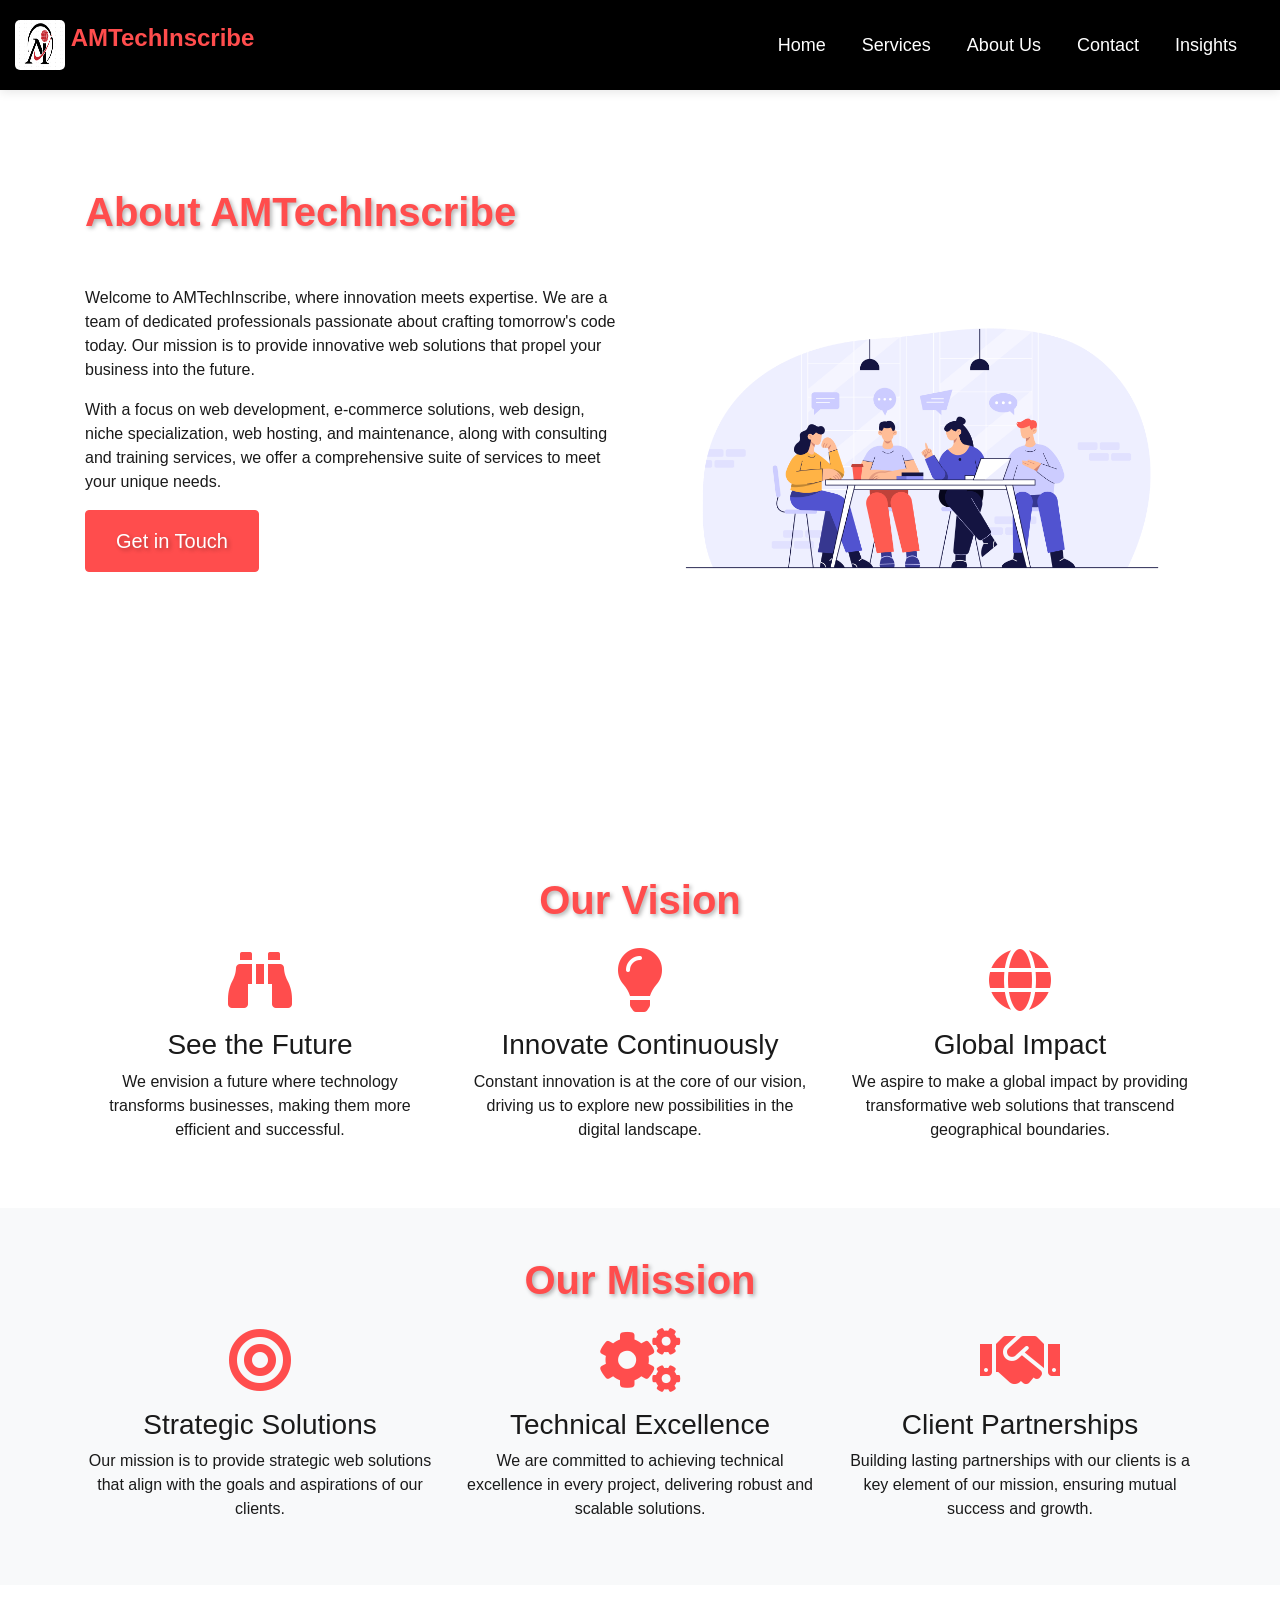
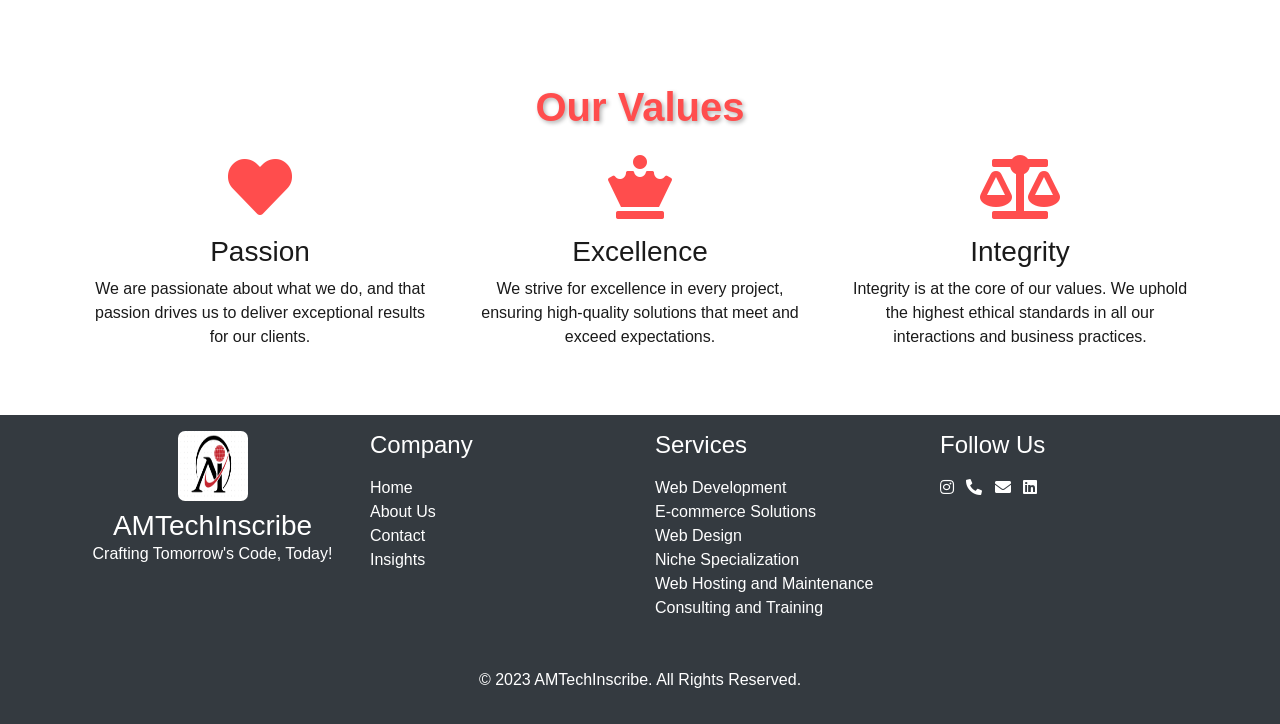
==== about.html @ 1939c59a "Add files via upload" ====
<!DOCTYPE html>
<html lang="en">
<head>
  <meta charset="UTF-8">
  <meta name="viewport" content="width=device-width, initial-scale=1.0">
  <title>About AMTechInscribe</title>
  <link rel="stylesheet" href="https://stackpath.bootstrapcdn.com/bootstrap/4.5.2/css/bootstrap.min.css">
  <link rel="stylesheet" href="https://cdnjs.cloudflare.com/ajax/libs/font-awesome/5.15.3/css/all.min.css">
  <link rel="icon" type="image/png" sizes="56x56" href="ppapm.png">
  <link rel="stylesheet" href="styles.css"> <!-- Add your custom styles here -->
    <style>
    body {
      font-family: 'Roboto', sans-serif;
      background-color: #fff;
      color: #1a1a1a;
      margin: 0;
      padding: 0;
    }

    section {
      padding: 50px 0;
    }

    .navbar {
      background-color: #000 !important;
      padding: 15px;
      transition: background-color 0.5s;
      box-shadow: 0px 2px 10px rgba(0, 0, 0, 0.1);
    }

    .navbar a {
      color: #ff4d4d !important;
      transition: color 0.5s;
    }

    .navbar a:hover {
      color: #ff9999 !important;
    }

    .navbar-toggler-icon {
      background-color: #ff4d4d;
    }

    .navbar-toggler {
      border-color: #ff4d4d;
    }

    .navbar-toggler:hover {
      background-color: #ff9999;
    }

    .navbar-brand {
      color: #ff4d4d !important;
      font-size: 24px;
      font-weight: bold;
      text-shadow: 2px 2px 4px rgba(0, 0, 0, 0.3);
    }

    .navbar-nav {
      margin-left: auto;
    }

    .navbar-nav .nav-item {
      margin-right: 20px;
    }

    .navbar-nav .nav-link {
      color: #fff !important;
      font-size: 18px;
      transition: color 0.5s;
    }

    .navbar-nav .nav-link:hover {
      color: #ff9999 !important;
      background-color: blue !important;
    }

    .jumbotron {
      background-color: #fff;
      padding: 50px;
      border-radius: 10px;
      box-shadow: 0px 4px 20px rgba(0, 0, 0, 0.1);
    }

    .jumbotron h1 {
      font-size: 4em;
      font-weight: bold;
      color: #1a1a1a;
      text-shadow: 4px 4px 6px rgba(0, 0, 0, 0.1);
    }

    .lead {
      font-size: 1.8em;
      margin-bottom: 30px;
    }

    .btn-primary {
      background-color: #ff4d4d;
      border-color: #ff4d4d;
      font-size: 20px;
      padding: 15px 30px;
      text-shadow: 2px 2px 4px rgba(0, 0, 0, 0.3);
    }

    .points h2 {
      color: #ff4d4d;
      font-size: 2.5em;
      margin-bottom: 20px;
    }

    .points li {
      font-size: 1.5em;
      margin-bottom: 15px;
      list-style-type: none;
      position: relative;
    }

    .points li:before {
      content: '\2022';
      color: #ff4d4d;
      font-size: 24px;
      display: flex;
      width: 1em;
      margin-left: -1em;
      position: absolute;
    }

    /* Custom Styles for Featured Services Section */
#featured-services {
  padding: 50px 0;
}

.section-heading {
  font-size: 2.5em;
  font-weight: bold;
  color: #ff4d4d;
  margin-bottom: 50px;
  text-shadow: 2px 2px 4px rgba(0, 0, 0, 0.3);
}

.feature-section {
  padding: 30px;
  border-radius: 10px;
  box-shadow: 0px 4px 20px rgba(0, 0, 0, 0.1);
}

.feature-icon {
  font-size: 3em;
  color: #ff4d4d;
  margin-bottom: 20px;
  text-shadow: 2px 2px 4px rgba(0, 0, 0, 0.3);
}

.feature-title {
  font-size: 2em;
  font-weight: bold;
  color:black;
  margin-bottom: 20px;
}
.col-md-4{
  border-color: gray !important;
}
.feature-description {
  font-size: 1.5em;
  margin-bottom: 30px;
}


    .additional-section {
      display: flex;
      align-items: center;
      text-align: center;
      background-color: #fff;
      color: #1a1a1a;
      padding: 50px 0;
      border-bottom: 1px solid #ddd;
      position: relative;
      box-shadow: 0px 4px 20px rgba(0, 0, 0, 0.1);
    }

    .additional-section i {
      font-size: 5em;
      color: #ff4d4d;
      margin-bottom: 20px;
      text-shadow: 4px 4px 6px rgba(0, 0, 0, 0.3);
    }

    .additional-title {
      font-size: 2.5em;
      font-weight: bold;
      color: #ff4d4d;
      margin-bottom: 30px;
    }

    .additional-content {
      font-size: 1.5em;
      margin-bottom: 30px;
    }

    .btn-secondary {
      background-color: #ff4d4d;
      border-color: #ff4d4d;
      font-size: 20px;
      padding: 15px 30px;
      text-shadow: 2px 2px 4px rgba(0, 0, 0, 0.3);
    }

    /* Footer Section */
    footer {
      background-color: #000;
      color: #fff;
      text-align: center;
      padding: 15px 0;
    }

    @media (max-width: 768px) {
      /* Add your responsive styles here if needed */
      .navbar-nav {
        margin-top: 10px;
      }

      .navbar-nav .nav-item {
        margin: 0 10px;
      }

      .jumbotron {
        padding: 30px;
      }

      .display-4 {
        font-size: 3em;
      }

      .lead {
        font-size: 1.5em;
        margin-bottom: 20px;
      }

      .btn-primary {
        font-size: 18px;
        padding: 10px 20px;
      }

      .points h2 {
        font-size: 2em;
      }

      .points li {
        font-size: 1.2em;
        margin-bottom: 10px;
      }

      .feature-icon {
        font-size: 2em;
      }

      .feature-title {
        font-size: 1.5em;
        margin-bottom: 10px;
      }

      .feature-description {
        font-size: 1.2em;
        margin-bottom: 20px;
      }

      .additional-section {
        flex-direction: column-reverse;
      }

      .additional-section img {
        margin-bottom: 20px;
        margin-right: 0;
      }

      .additional-title {
        font-size: 2em;
        margin-bottom: 20px;
      }

      .additional-content {
        font-size: 1.2em;
        margin-bottom: 20px;
      }


      
    }
  /* Nested List Styles */
  .nested-list {
    display: none;
    list-style: none;
    padding: 0;
    margin: 0;
    background-color: #343a40; /* Match the background color with the parent list */
    box-shadow: 0 2px 4px rgba(0, 0, 0, 0.1);
    position: absolute;
    z-index: 1;
    width: max-content; /* Adjust the width as needed */
    border-radius: 4px; /* Add rounded corners for a more attractive look */
  }

  /* Show the nested list when its parent is hovered or focused */
  .nav-item:hover .nested-list,
  .nav-item:focus-within .nested-list {
    display: block;
  }

  /* Style for each nested list item */
  .nested-list li {
    padding: 8px 16px;
  }

  /* Change the text color of nested list items */
  .nested-list a {
    color: white; /* Match the text color with the parent list */
    text-decoration: none;
    display: block;
    transition: color 0.3s; /* Smooth color transition on hover */
  }

  /* Change the hover color for nested list items */
  .nested-list a:hover {
    background-color: blue; /* Adjust hover background color as needed */
    color: white; /* Change text color on hover */
  }

  /* Add space between nested items */
  .nested-list li + li {
    margin-top: 5px; /* Adjust the margin as needed */
  }
 @media (max-width: 767px) {
    .choose-commitment .points {
      display: block; /* Display points one by one in a new line */
      margin-bottom: 10px; /* Add space between points for better readability */
    }
  }
  
 
  </style>
</head>
<body>

  <!-- Navigation Bar -->
  <nav class="navbar navbar-expand-lg navbar-dark">
    <a class="navbar-brand" href="#">
      <img src="ppapm.png" alt="AMTechInscribe Logo" width="50" height="50" style="border-radius: 5px;" class="d-inline-block align-top">
      AMTechInscribe
    </a>
    <!-- Add the responsive navigation button here -->
    <button class="navbar-toggler" type="button" data-toggle="collapse" data-target="#navbarNav" aria-controls="navbarNav" aria-expanded="false" aria-label="Toggle navigation">
      <span class="navbar-toggler-icon"></span>
    </button>
    <div class="collapse navbar-collapse" id="navbarNav">
      <ul class="navbar-nav">
        <li class="nav-item active">
          <a class="nav-link" href="index.html">Home</a>
        </li>
        <li class="nav-item">
          <a class="nav-link" href="#services">Services</a>
          <ul class="nested-list">
            <li><a href="webdev.html">Web Development</a></li>
            <li><a href="ecomm.html">E-commerce Solutions</a></li>
            <li><a href="webdesign.html">Web Design</a></li>
            <li><a href="niche.html">Niche Specialization</a></li>
            <li><a href="host.html">Web Hosting and Maintenance</a></li>
            <li><a href="train.html">Consulting and Training</a></li>
          </ul>
        </li>
        <li class="nav-item">
          <a class="nav-link" href="about.html">About Us</a>
        </li>
        <li class="nav-item">
         <a class="nav-link" href="mailto:amtechinscribe@gmail.com">Contact</a>
        </li>
        <li class="nav-item">
          <a class="nav-link" href="insight.html">Insights</a>
        </li>
      </ul>
    </div>
  </nav>

  <!-- About Us Section -->
  <section id="about" class="container mt-5">
    <div class="row">
      <div class="col-md-6">
        <h2 class="section-heading">About AMTechInscribe</h2>
        <p>
          Welcome to AMTechInscribe, where innovation meets expertise. We are a team of dedicated professionals
          passionate about crafting tomorrow's code today. Our mission is to provide innovative web solutions that
          propel your business into the future.
        </p>
        <p>
          With a focus on web development, e-commerce solutions, web design, niche specialization, web hosting, and
          maintenance, along with consulting and training services, we offer a comprehensive suite of services to
          meet your unique needs.
        </p>
        <a href="#contact" class="btn btn-primary">Get in Touch</a>
      </div>

      <div class="col-md-6 text-center">
        <!-- Add attractive icons here instead of images -->
       <img src="abt.png" alt="About AMTechInscribe" class="img-fluid" style="max-width: 100%; height: 100%;">
      </div>
    </div>
  </section>

  <!-- Vision Section -->
  <section id="vision" class="container mt-5">
    <h2 class="section-heading text-center mb-4">Our Vision</h2>
    <div class="row">
      <div class="col-md-4 text-center">
        <i class="fas fa-binoculars fa-4x mb-3" style="color: #ff4d4d;"></i>
        <h3>See the Future</h3>
        <p>We envision a future where technology transforms businesses, making them more efficient and successful.</p>
      </div>
      <div class="col-md-4 text-center">
        <i class="fas fa-lightbulb fa-4x mb-3" style="color: #ff4d4d;"></i>
        <h3>Innovate Continuously</h3>
        <p>Constant innovation is at the core of our vision, driving us to explore new possibilities in the digital landscape.</p>
      </div>
      <div class="col-md-4 text-center">
        <i class="fas fa-globe fa-4x mb-3" style="color: #ff4d4d;"></i>
        <h3>Global Impact</h3>
        <p>We aspire to make a global impact by providing transformative web solutions that transcend geographical boundaries.</p>
      </div>
    </div>
  </section>

  <!-- Mission Section -->
  <section id="mission" class="bg-light py-5">
    <div class="container">
      <h2 class="section-heading text-center mb-4">Our Mission</h2>
      <div class="row">
        <div class="col-md-4 text-center">
          <i class="fas fa-bullseye fa-4x mb-3" style="color: #ff4d4d;"></i>
          <h3>Strategic Solutions</h3>
          <p>Our mission is to provide strategic web solutions that align with the goals and aspirations of our clients.</p>
        </div>
        <div class="col-md-4 text-center">
          <i class="fas fa-cogs fa-4x mb-3" style="color: #ff4d4d;"></i>
          <h3>Technical Excellence</h3>
          <p>We are committed to achieving technical excellence in every project, delivering robust and scalable solutions.</p>
        </div>
        <div class="col-md-4 text-center">
          <i class="fas fa-handshake fa-4x mb-3" style="color: #ff4d4d;"></i>
          <h3>Client Partnerships</h3>
          <p>Building lasting partnerships with our clients is a key element of our mission, ensuring mutual success and growth.</p>
        </div>
      </div>
    </div>
  </section>

  <!-- Values Section -->
  <section id="values" class="container mt-5">
    <h2 class="section-heading text-center mb-4">Our Values</h2>
    <div class="row">
      <div class="col-md-4 text-center">
        <i class="fas fa-heart fa-4x mb-3" style="color: #ff4d4d;"></i>
        <h3>Passion</h3>
        <p>We are passionate about what we do, and that passion drives us to deliver exceptional results for our clients.</p>
      </div>
      <div class="col-md-4 text-center">
        <i class="fas fa-chess-queen fa-4x mb-3" style="color: #ff4d4d;"></i>
        <h3>Excellence</h3>
        <p>We strive for excellence in every project, ensuring high-quality solutions that meet and exceed expectations.</p>
      </div>
      <div class="col-md-4 text-center">
        <i class="fas fa-balance-scale fa-4x mb-3" style="color: #ff4d4d;"></i>
        <h3>Integrity</h3>
        <p>Integrity is at the core of our values. We uphold the highest ethical standards in all our interactions and business practices.</p>
      </div>
    </div>
  </section>

  <!-- Footer Section -->
 <!-- Footer Section -->
<footer class="bg-dark text-white text-center py-3">
  <div class="container">
    <div class="row">
      <!-- Company Logo and Name -->
      <div class="col-md-3">
        <img src="ppapm.png" alt="AMTechInscribe Logo" width="70" height="70" style="border-radius: 7px;" class="mb-2">
        <h3 class="company-name mb-0">AMTechInscribe</h3>
        <p>Crafting Tomorrow's Code, Today!</p>
      </div>

      <!-- Company Title and Navigation -->
      <div class="col-md-3 text-left">
        <h4 class="footer-title mb-3">Company</h4>
        <ul class="list-unstyled">
          <li><a href="index.html" class="text-white">Home</a></li>
          <li><a href="about.html" class="text-white">About Us</a></li>
          <li><a href="mailto:amtechinscribe@gmail.com" class="text-white">Contact</a></li>
          <li><a href="insight.html" class="text-white">Insights</a></li>
        </ul>
      </div>

       <div class="col-md-3 text-left">
        <h4 class="footer-title mb-3">Services</h4>
        <ul class="list-unstyled">
          <li><a href="webdev.html" class="text-white">Web Development</a></li>
          <li><a href="ecomm.html" class="text-white">E-commerce Solutions</a></li>
          <li><a href="webdesign.html" class="text-white">Web Design</a></li>
          <li><a href="niche.html" class="text-white">Niche Specialization</a></li>
          <li><a href="host.html" class="text-white">Web Hosting and Maintenance</a></li>
           <li><a href="train.html" class="text-white">Consulting and Training</a></li>
        </ul>
      </div>

      <!-- Social Icons -->
      <div class="col-md-3 text-left">
        <h4 class="footer-title mb-3">Follow Us</h4>
        <ul class="list-inline social-icons">
          <li class="list-inline-item"><a href="#" class="text-white"><i class="fab fa-instagram"></i></a></li>
          <li class="list-inline-item"><a href="#" class="text-white"><i class="fas fa-phone-alt"></i></a></li>
          <li class="list-inline-item"><a href="#" class="text-white"><i class="fas fa-envelope"></i></a></li>
          <li class="list-inline-item"><a href="#" class="text-white"><i class="fab fa-linkedin"></i></a></li>
        </ul>
      </div>
    </div>
  </div>
</footer>


  <footer class="bg-dark text-white text-center py-3">
    <p>&copy; 2023 AMTechInscribe. All Rights Reserved.</p>
  </footer>

  <!-- Bootstrap and JavaScript Scripts -->
  <script src="https://code.jquery.com/jquery-3.5.1.slim.min.js"></script>
  <script src="https://cdn.jsdelivr.net/npm/@popperjs/core@2.11.6/dist/umd/popper.min.js"></script>
  <script src="https://stackpath.bootstrapcdn.com/bootstrap/4.5.2/js/bootstrap.min.js"></script>
</body>
</html>
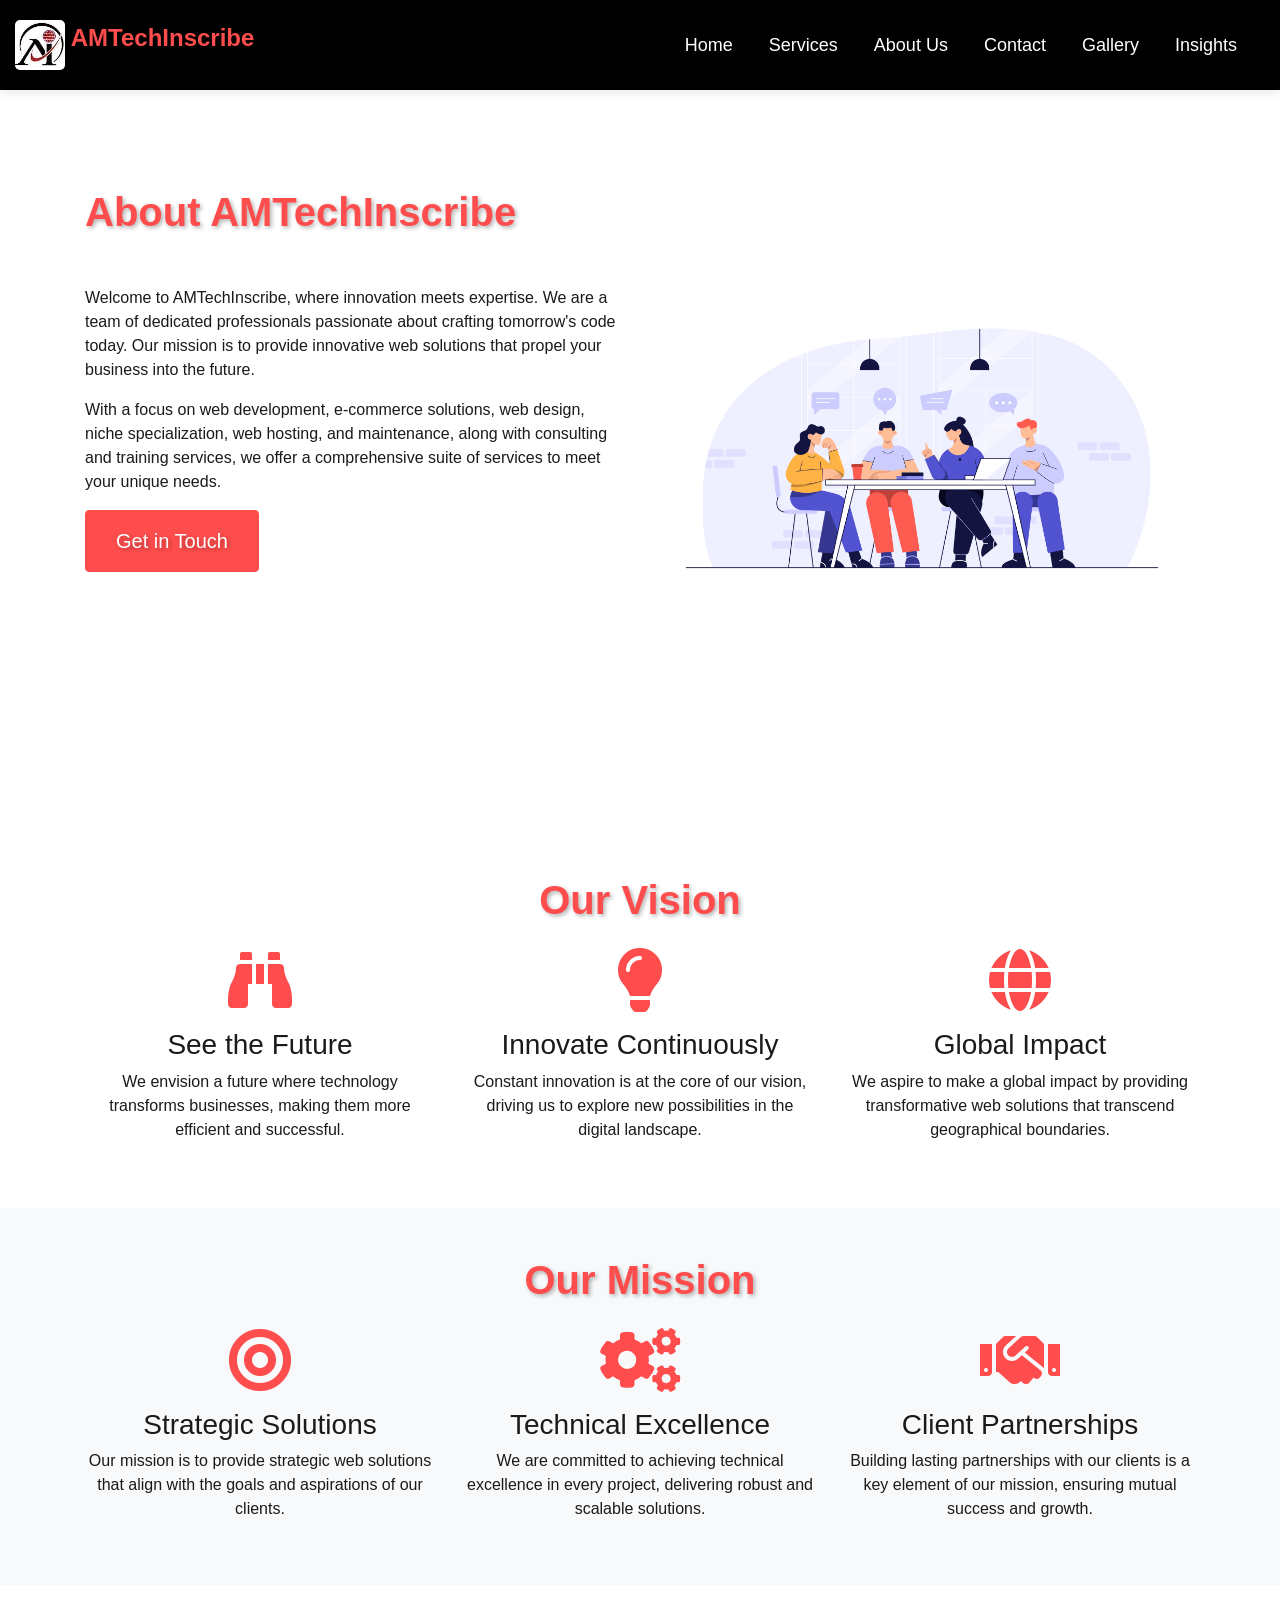
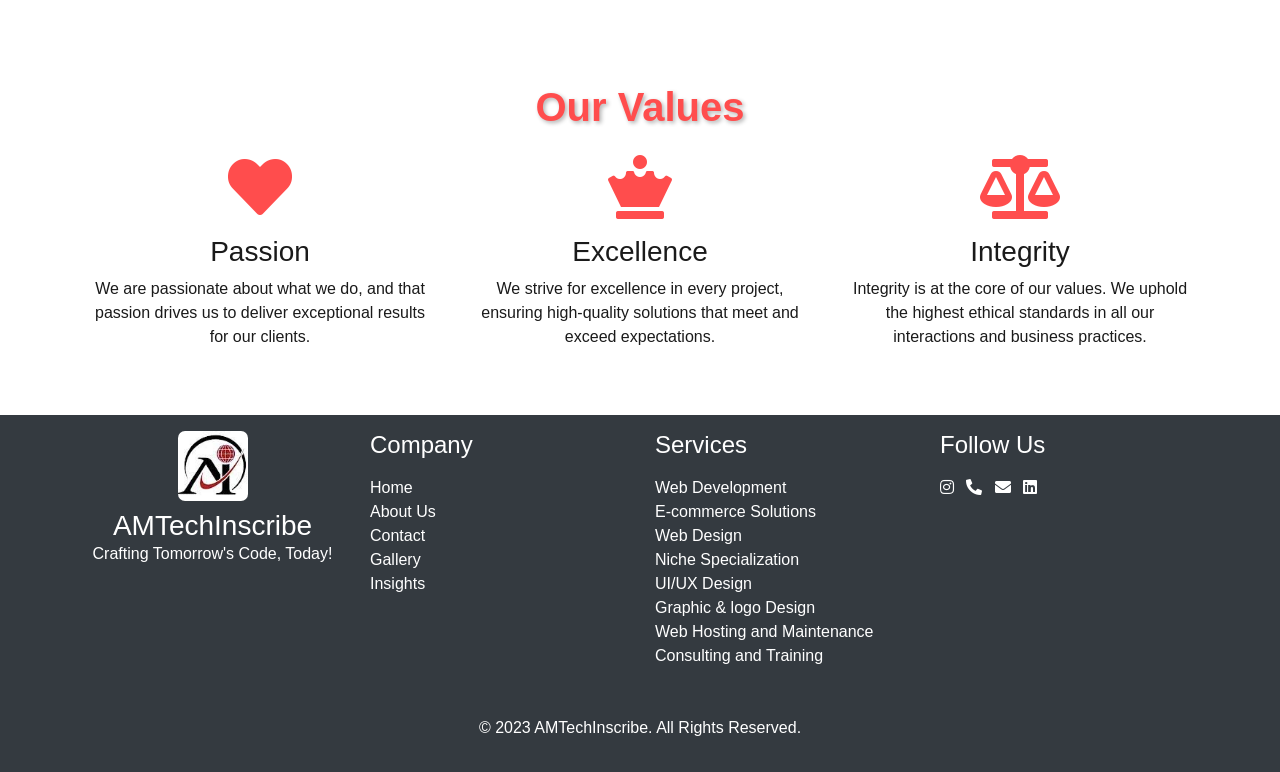
==== commit ad47a42b: "Add files via upload" ====
--- a/about.html
+++ b/about.html
@@ -7,7 +7,7 @@
   <title>About AMTechInscribe</title>
   <link rel="stylesheet" href="https://stackpath.bootstrapcdn.com/bootstrap/4.5.2/css/bootstrap.min.css">
   <link rel="stylesheet" href="https://cdnjs.cloudflare.com/ajax/libs/font-awesome/5.15.3/css/all.min.css">
-  <link rel="icon" type="image/png" sizes="56x56" href="ppapm.png">
+  <link rel="icon" type="image/png" sizes="56x56" href="AMTechInscribe.jpg">
   <link rel="stylesheet" href="styles.css"> <!-- Add your custom styles here -->
     <style>
     body {
@@ -345,7 +345,7 @@
   <!-- Navigation Bar -->
   <nav class="navbar navbar-expand-lg navbar-dark">
     <a class="navbar-brand" href="#">
-      <img src="ppapm.png" alt="AMTechInscribe Logo" width="50" height="50" style="border-radius: 5px;" class="d-inline-block align-top">
+      <img src="AMTechInscribe.jpg" alt="AMTechInscribe Logo" width="50" height="50" style="border-radius: 5px;" class="d-inline-block align-top">
       AMTechInscribe
     </a>
     <!-- Add the responsive navigation button here -->
@@ -364,6 +364,8 @@
             <li><a href="ecomm.html">E-commerce Solutions</a></li>
             <li><a href="webdesign.html">Web Design</a></li>
             <li><a href="niche.html">Niche Specialization</a></li>
+             <li><a href="uiux.html">UI/UX Design</a></li>
+            <li><a href="graphic.html">Graphic & logo Design</a></li>
             <li><a href="host.html">Web Hosting and Maintenance</a></li>
             <li><a href="train.html">Consulting and Training</a></li>
           </ul>
@@ -373,6 +375,9 @@
         </li>
         <li class="nav-item">
          <a class="nav-link" href="mailto:amtechinscribe@gmail.com">Contact</a>
+        </li>
+        <li class="nav-item">
+          <a class="nav-link" href="pt.html">Gallery</a>
         </li>
         <li class="nav-item">
           <a class="nav-link" href="insight.html">Insights</a>
@@ -396,7 +401,7 @@
           maintenance, along with consulting and training services, we offer a comprehensive suite of services to
           meet your unique needs.
         </p>
-        <a href="#contact" class="btn btn-primary">Get in Touch</a>
+        <a href="https://wa.me/+916383217551" class="btn btn-primary">Get in Touch</a>
       </div>
 
       <div class="col-md-6 text-center">
@@ -481,7 +486,7 @@
     <div class="row">
       <!-- Company Logo and Name -->
       <div class="col-md-3">
-        <img src="ppapm.png" alt="AMTechInscribe Logo" width="70" height="70" style="border-radius: 7px;" class="mb-2">
+        <img src="AMTechInscribe.jpg" alt="AMTechInscribe Logo" width="70" height="70" style="border-radius: 7px;" class="mb-2">
         <h3 class="company-name mb-0">AMTechInscribe</h3>
         <p>Crafting Tomorrow's Code, Today!</p>
       </div>
@@ -493,6 +498,7 @@
           <li><a href="index.html" class="text-white">Home</a></li>
           <li><a href="about.html" class="text-white">About Us</a></li>
           <li><a href="mailto:amtechinscribe@gmail.com" class="text-white">Contact</a></li>
+          <li><a href="pt.html" class="text-white">Gallery</a></li>
           <li><a href="insight.html" class="text-white">Insights</a></li>
         </ul>
       </div>
@@ -504,6 +510,8 @@
           <li><a href="ecomm.html" class="text-white">E-commerce Solutions</a></li>
           <li><a href="webdesign.html" class="text-white">Web Design</a></li>
           <li><a href="niche.html" class="text-white">Niche Specialization</a></li>
+          <li><a href="uiux.html"  class="text-white">UI/UX Design</a></li>
+            <li><a href="graphic.html"  class="text-white">Graphic & logo Design</a></li>
           <li><a href="host.html" class="text-white">Web Hosting and Maintenance</a></li>
            <li><a href="train.html" class="text-white">Consulting and Training</a></li>
         </ul>
